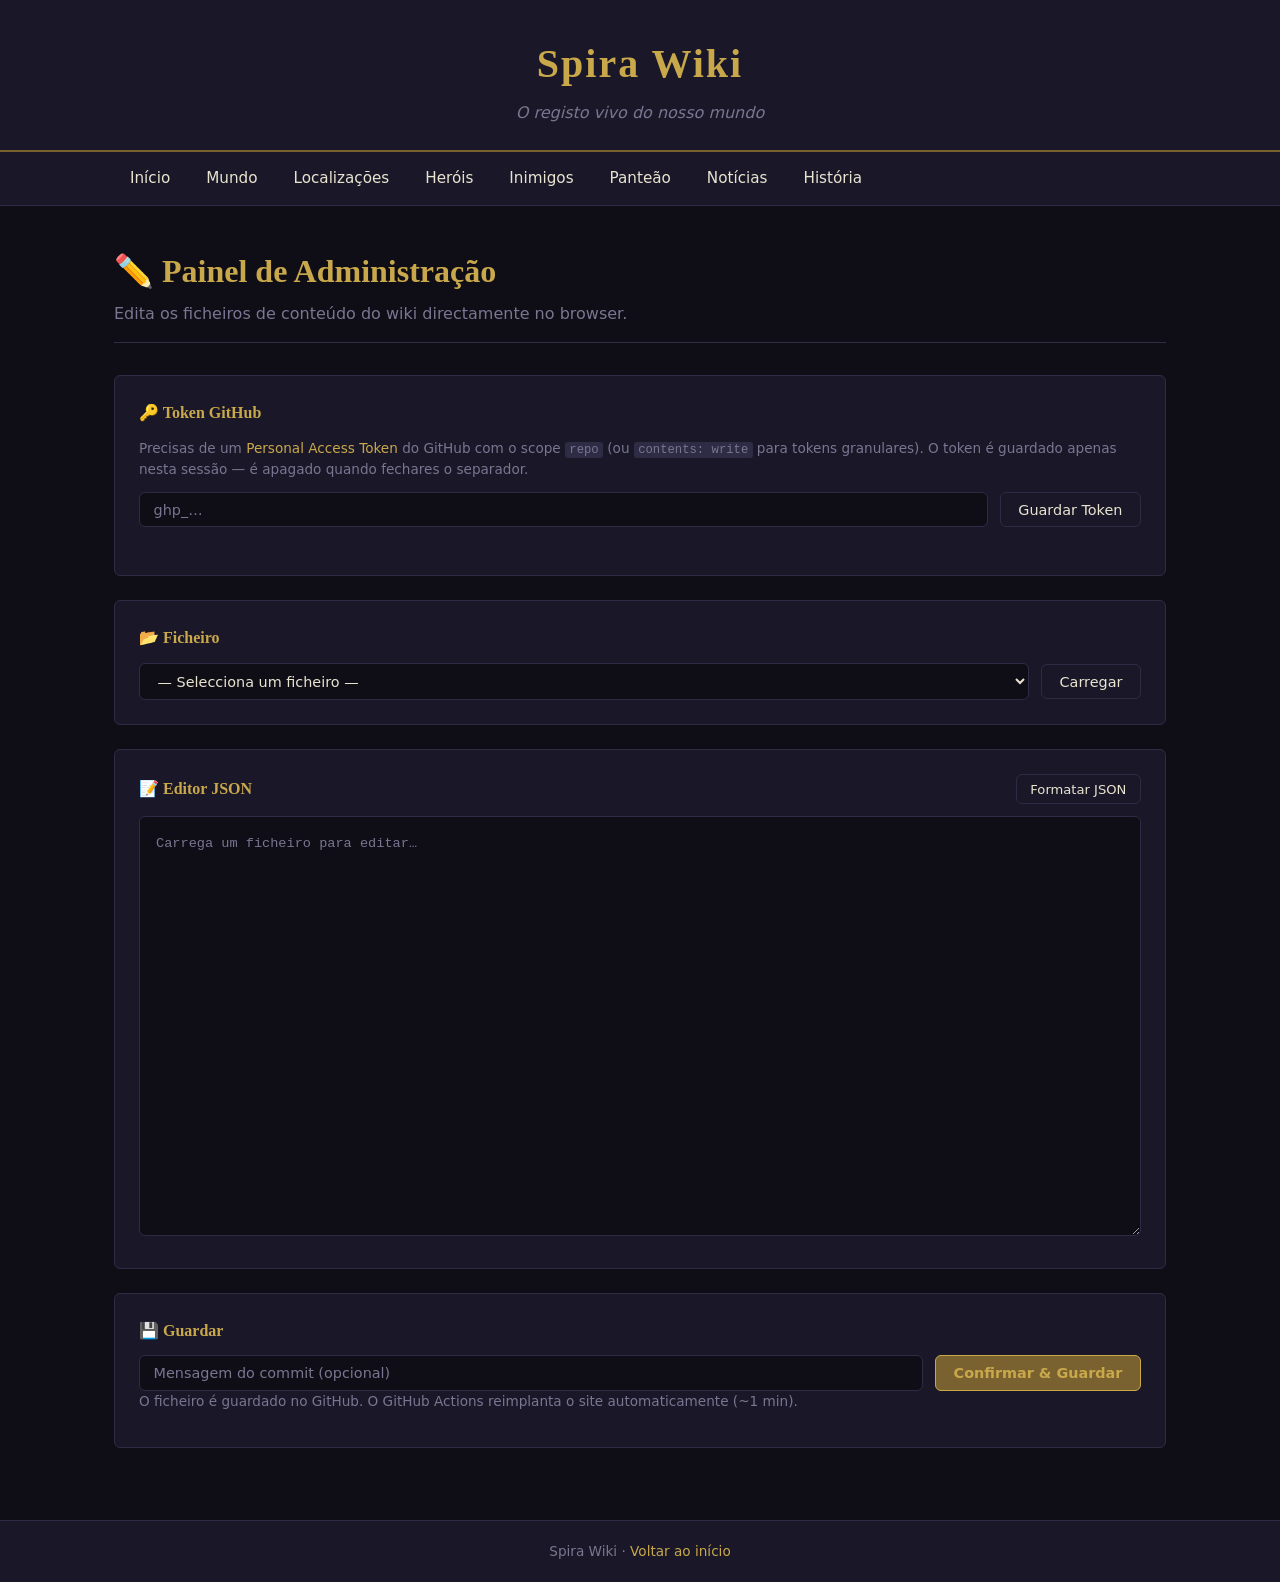
==== pages/admin.html @ 1535b745 "Add Panteão, Notícias, História sections and browser-based admin panel - New pages: pantheon.html, n" ====
<!DOCTYPE html>
<html lang="pt-PT">
<head>
  <meta charset="UTF-8" />
  <meta name="viewport" content="width=device-width, initial-scale=1.0" />
  <title>Admin — Spira Wiki</title>
  <link rel="stylesheet" href="../css/style.css?v=__CACHE_VER__" />
  <link rel="stylesheet" href="../css/admin.css?v=__CACHE_VER__" />
</head>
<body>
  <header class="site-header">
    <div class="container">
      <h1 class="site-title"><a href="../index.html" style="color:inherit;text-decoration:none">Spira Wiki</a></h1>
      <p class="site-subtitle">O registo vivo do nosso mundo</p>
    </div>
  </header>

  <nav class="site-nav">
    <div class="container">
      <ul>
        <li><a href="../index.html">Início</a></li>
        <li><a href="world.html">Mundo</a></li>
        <li><a href="locations.html">Localizações</a></li>
        <li><a href="heroes.html">Heróis</a></li>
        <li><a href="enemies.html">Inimigos</a></li>
        <li><a href="pantheon.html">Panteão</a></li>
        <li><a href="news.html">Notícias</a></li>
        <li><a href="history.html">História</a></li>
      </ul>
    </div>
  </nav>

  <main class="container">
    <div class="page-header">
      <h2>✏️ Painel de Administração</h2>
      <p>Edita os ficheiros de conteúdo do wiki directamente no browser.</p>
    </div>

    <!-- Token section -->
    <section class="admin-section">
      <h3>🔑 Token GitHub</h3>
      <p class="admin-help">
        Precisas de um
        <a href="https://github.com/settings/tokens/new?scopes=repo&description=Spira+Wiki+Admin"
           target="_blank" rel="noopener noreferrer">Personal Access Token</a>
        do GitHub com o scope <code>repo</code> (ou <code>contents: write</code> para tokens granulares).
        O token é guardado apenas nesta sessão — é apagado quando fechares o separador.
      </p>
      <div class="admin-row">
        <input type="password" id="token-input" class="admin-input"
               placeholder="ghp_…" autocomplete="off" spellcheck="false" />
        <button id="btn-token" class="admin-btn">Guardar Token</button>
      </div>
      <p id="token-status" class="admin-token-status"></p>
    </section>

    <!-- File selector -->
    <section class="admin-section">
      <h3>📂 Ficheiro</h3>
      <div class="admin-row">
        <select id="file-select" class="admin-select">
          <option value="">— Selecciona um ficheiro —</option>
        </select>
        <button id="btn-load" class="admin-btn">Carregar</button>
      </div>
    </section>

    <!-- Editor -->
    <section class="admin-section">
      <div class="admin-editor-header">
        <h3>📝 Editor JSON</h3>
        <div class="admin-editor-actions">
          <button id="btn-format" class="admin-btn admin-btn--secondary">Formatar JSON</button>
          <span id="spinner" hidden class="admin-spinner">A processar…</span>
        </div>
      </div>
      <textarea id="editor" class="admin-editor" spellcheck="false"
                placeholder="Carrega um ficheiro para editar…"></textarea>
    </section>

    <!-- Save -->
    <section class="admin-section">
      <h3>💾 Guardar</h3>
      <div class="admin-row">
        <input type="text" id="commit-msg" class="admin-input"
               placeholder="Mensagem do commit (opcional)" />
        <button id="btn-save" class="admin-btn admin-btn--primary">Confirmar &amp; Guardar</button>
      </div>
      <p class="admin-help">
        O ficheiro é guardado no GitHub. O GitHub Actions reimplanta o site automaticamente (~1 min).
      </p>
      <div id="admin-status" class="admin-status" hidden></div>
    </section>
  </main>

  <footer class="site-footer">
    <div class="container">
      <p>Spira Wiki · <a href="../index.html">Voltar ao início</a></p>
    </div>
  </footer>

  <script src="../js/admin.js?v=__CACHE_VER__"></script>
</body>
</html>
---- css/style.css ----
/* =====================
   Reset & Base
   ===================== */
*, *::before, *::after { box-sizing: border-box; margin: 0; padding: 0; }

:root {
  --color-bg:        #0f0e17;
  --color-surface:   #1a1828;
  --color-border:    #2e2b45;
  --color-accent:    #c9a84c;
  --color-accent-dim:#7a6230;
  --color-text:      #e8e4d0;
  --color-muted:     #7a7591;
  --color-danger:    #c0392b;
  --font-heading:    'Georgia', serif;
  --font-body:       'Segoe UI', system-ui, sans-serif;
  --radius:          6px;
  --max-width:       1100px;
}

body {
  background: var(--color-bg);
  color: var(--color-text);
  font-family: var(--font-body);
  font-size: 16px;
  line-height: 1.6;
}

a { color: var(--color-accent); text-decoration: none; }
a:hover { text-decoration: underline; }

h1, h2, h3, h4 { font-family: var(--font-heading); color: var(--color-accent); }

/* =====================
   Layout
   ===================== */
.container {
  max-width: var(--max-width);
  margin: 0 auto;
  padding: 0 1.5rem;
}

/* =====================
   Header
   ===================== */
.site-header {
  background: var(--color-surface);
  border-bottom: 2px solid var(--color-accent-dim);
  padding: 2rem 0 1.5rem;
  text-align: center;
}

.site-title {
  font-size: 2.5rem;
  letter-spacing: 0.05em;
}

.site-subtitle {
  color: var(--color-muted);
  font-style: italic;
  margin-top: 0.25rem;
}

/* =====================
   Nav
   ===================== */
.site-nav {
  background: var(--color-surface);
  border-bottom: 1px solid var(--color-border);
  position: sticky;
  top: 0;
  z-index: 100;
}

.site-nav ul {
  display: flex;
  list-style: none;
  gap: 0.25rem;
  padding: 0.5rem 0;
}

.site-nav a {
  display: block;
  padding: 0.4rem 1rem;
  border-radius: var(--radius);
  color: var(--color-text);
  font-size: 0.95rem;
  transition: background 0.15s, color 0.15s;
}

.site-nav a:hover,
.site-nav a.active {
  background: var(--color-accent-dim);
  color: var(--color-accent);
  text-decoration: none;
}

/* =====================
   Main
   ===================== */
main.container { padding-top: 2.5rem; padding-bottom: 3rem; }

/* =====================
   Hero Section
   ===================== */
.hero-section {
  text-align: center;
  margin-bottom: 3rem;
}

.hero-section h2 {
  font-size: 1.8rem;
  margin-bottom: 0.75rem;
}

.hero-section p {
  color: var(--color-muted);
  max-width: 600px;
  margin: 0 auto;
}

/* =====================
   Cards Grid
   ===================== */
.cards-grid {
  display: grid;
  grid-template-columns: repeat(auto-fit, minmax(220px, 1fr));
  gap: 1.25rem;
  margin-bottom: 3rem;
}

.card {
  background: var(--color-surface);
  border: 1px solid var(--color-border);
  border-radius: var(--radius);
  padding: 1.5rem;
  display: flex;
  flex-direction: column;
  gap: 0.5rem;
  transition: border-color 0.15s, transform 0.15s;
  color: var(--color-text);
}

.card:hover {
  border-color: var(--color-accent);
  transform: translateY(-2px);
  text-decoration: none;
}

.card-icon { font-size: 2rem; }

.card h3 {
  font-size: 1.1rem;
  margin-top: 0.25rem;
}

.card p {
  color: var(--color-muted);
  font-size: 0.9rem;
}

/* =====================
   Recent Updates
   ===================== */
.recent-updates {
  background: var(--color-surface);
  border: 1px solid var(--color-border);
  border-radius: var(--radius);
  padding: 1.5rem;
  margin-bottom: 2rem;
}

.recent-updates h2 { margin-bottom: 1rem; }

.recent-updates ul {
  list-style: none;
  display: flex;
  flex-direction: column;
  gap: 0.5rem;
}

.recent-updates li {
  padding: 0.5rem 0;
  border-bottom: 1px solid var(--color-border);
  color: var(--color-muted);
  font-size: 0.9rem;
}

.recent-updates li:last-child { border-bottom: none; }

/* =====================
   Entry Cards (detail pages)
   ===================== */
.entry-list {
  display: flex;
  flex-direction: column;
  gap: 1.25rem;
}

.entry-card {
  background: var(--color-surface);
  border: 1px solid var(--color-border);
  border-radius: var(--radius);
  padding: 1.5rem;
  display: grid;
  grid-template-columns: auto 1fr;
  gap: 1rem;
  align-items: start;
}

.entry-card img {
  width: 90px;
  height: 90px;
  object-fit: cover;
  border-radius: var(--radius);
  border: 1px solid var(--color-border);
}

.entry-card .placeholder-img {
  width: 90px;
  height: 90px;
  background: var(--color-border);
  border-radius: var(--radius);
  display: flex;
  align-items: center;
  justify-content: center;
  font-size: 2rem;
}

.entry-card h3 { margin-bottom: 0.25rem; }
.entry-card .tags { display: flex; gap: 0.4rem; flex-wrap: wrap; margin: 0.4rem 0; }
.tag {
  background: var(--color-accent-dim);
  color: var(--color-accent);
  font-size: 0.75rem;
  padding: 0.15rem 0.5rem;
  border-radius: 99px;
}

.entry-card p { color: var(--color-muted); font-size: 0.9rem; }

/* =====================
   Page Header
   ===================== */
.page-header {
  margin-bottom: 2rem;
  border-bottom: 1px solid var(--color-border);
  padding-bottom: 1rem;
}

.page-header h2 { font-size: 2rem; }
.page-header p { color: var(--color-muted); margin-top: 0.25rem; }

/* =====================
   Search & Filter
   ===================== */
.search-filter-bar {
  margin-bottom: 1.5rem;
  display: flex;
  flex-direction: column;
  gap: 0.75rem;
}

.search-input-wrap {
  position: relative;
  display: flex;
  align-items: center;
}

.search-icon {
  position: absolute;
  left: 0.75rem;
  font-size: 1rem;
  pointer-events: none;
  opacity: 0.5;
}

.search-input {
  width: 100%;
  background: var(--color-surface);
  border: 1px solid var(--color-border);
  border-radius: var(--radius);
  padding: 0.65rem 1rem 0.65rem 2.5rem;
  color: var(--color-text);
  font-size: 0.95rem;
  font-family: var(--font-body);
  outline: none;
  transition: border-color 0.15s;
}

.search-input:focus { border-color: var(--color-accent-dim); }
.search-input::placeholder { color: var(--color-muted); }
.search-input::-webkit-search-cancel-button { display: none; }

.tag-filter-wrap {
  display: flex;
  align-items: center;
  gap: 0.75rem;
  flex-wrap: wrap;
}

.tag-filter-label {
  color: var(--color-muted);
  font-size: 0.82rem;
  white-space: nowrap;
  flex-shrink: 0;
}

.tag-filter-pills {
  display: flex;
  gap: 0.4rem;
  flex-wrap: wrap;
}

.tag-pill {
  background: transparent;
  border: 1px solid var(--color-border);
  border-radius: 99px;
  color: var(--color-muted);
  cursor: pointer;
  font-size: 0.75rem;
  font-family: var(--font-body);
  padding: 0.2rem 0.65rem;
  transition: background 0.15s, border-color 0.15s, color 0.15s;
}

.tag-pill:hover {
  border-color: var(--color-accent-dim);
  color: var(--color-accent);
}

.tag-pill.active {
  background: var(--color-accent-dim);
  border-color: var(--color-accent);
  color: var(--color-accent);
}

.search-count {
  color: var(--color-muted);
  font-size: 0.85rem;
  font-style: italic;
}

/* Entry card tags are clickable — highlight on hover */
.tag[data-tag] {
  cursor: pointer;
  transition: background 0.15s, color 0.15s;
}

.tag[data-tag]:hover {
  background: var(--color-accent);
  color: var(--color-bg);
}

/* =====================
   Active Tag Chips (replaces static pill bar)
   ===================== */
.active-tags-wrap {
  display: flex;
  align-items: center;
  gap: 0.4rem;
  flex-wrap: wrap;
}

.active-tags-label {
  color: var(--color-muted);
  font-size: 0.8rem;
  white-space: nowrap;
}

.active-tag-chip {
  background: var(--color-accent-dim);
  border: 1px solid var(--color-accent);
  border-radius: 99px;
  color: var(--color-accent);
  cursor: pointer;
  font-size: 0.75rem;
  font-family: var(--font-body);
  padding: 0.2rem 0.65rem;
  transition: background 0.15s, color 0.15s;
}

.active-tag-chip:hover {
  background: var(--color-accent);
  color: var(--color-bg);
}

/* =====================
   News Feed
   ===================== */
.news-card {
  background: var(--color-surface);
  border: 1px solid var(--color-border);
  border-radius: var(--radius);
  padding: 1.5rem;
  display: flex;
  flex-direction: column;
  gap: 0.75rem;
  margin-bottom: 1.25rem;
}

.news-img {
  width: 100%;
  max-height: 220px;
  object-fit: cover;
  border-radius: var(--radius);
  border: 1px solid var(--color-border);
}

.news-body { display: flex; flex-direction: column; gap: 0.5rem; }

.news-meta {
  display: flex;
  align-items: center;
  gap: 0.6rem;
  flex-wrap: wrap;
}

.news-date {
  color: var(--color-muted);
  font-size: 0.82rem;
}

.news-title {
  font-family: var(--font-heading);
  color: var(--color-accent);
  font-size: 1.2rem;
  margin: 0;
}

.news-summary {
  color: var(--color-text);
  font-size: 0.95rem;
  margin: 0;
}

.news-content {
  color: var(--color-muted);
  font-size: 0.9rem;
  border-top: 1px solid var(--color-border);
  padding-top: 0.75rem;
  margin: 0;
}

/* =====================
   History / Eras
   ===================== */
.era-card {
  display: grid;
  grid-template-columns: 160px 1fr;
  gap: 1.5rem;
  background: var(--color-surface);
  border: 1px solid var(--color-border);
  border-radius: var(--radius);
  padding: 1.5rem;
  margin-bottom: 1.25rem;
  align-items: start;
}

@media (max-width: 600px) {
  .era-card { grid-template-columns: 1fr; }
}

.era-period {
  font-family: var(--font-heading);
  color: var(--color-accent);
  font-size: 0.85rem;
  text-align: center;
  background: var(--color-border);
  border-radius: var(--radius);
  padding: 0.5rem 0.75rem;
  line-height: 1.4;
  align-self: start;
}

.era-body h3 {
  margin-bottom: 0.4rem;
}

.era-events {
  list-style: none;
  margin-top: 0.75rem;
  border-top: 1px solid var(--color-border);
  padding-top: 0.75rem;
  display: flex;
  flex-direction: column;
  gap: 0.35rem;
}

.era-events li {
  color: var(--color-muted);
  font-size: 0.88rem;
  padding-left: 1rem;
  position: relative;
}

.era-events li::before {
  content: '▸';
  position: absolute;
  left: 0;
  color: var(--color-accent-dim);
}

/* =====================
   Pantheon
   ===================== */
.pantheon-group {
  margin-bottom: 2.5rem;
}

.pantheon-group-title {
  font-size: 1.1rem;
  color: var(--color-accent);
  border-bottom: 1px solid var(--color-border);
  padding-bottom: 0.5rem;
  margin-bottom: 1rem;
  font-family: var(--font-heading);
}

.deity-list {
  display: flex;
  flex-direction: column;
  gap: 1.25rem;
}

.deity-card {
  background: var(--color-surface);
  border: 1px solid var(--color-border);
  border-radius: var(--radius);
  padding: 1.5rem;
  display: grid;
  grid-template-columns: auto 1fr;
  gap: 1rem;
  align-items: start;
}

.deity-card img {
  width: 90px;
  height: 90px;
  object-fit: cover;
  border-radius: var(--radius);
  border: 1px solid var(--color-border);
}

.deity-card .placeholder-img {
  width: 90px;
  height: 90px;
  background: var(--color-border);
  border-radius: var(--radius);
  display: flex;
  align-items: center;
  justify-content: center;
  font-size: 2rem;
}

.deity-card h3 { margin-bottom: 0.25rem; }

.deity-meta {
  display: flex;
  gap: 0.75rem;
  flex-wrap: wrap;
  margin: 0.3rem 0 0.5rem;
}

.deity-domain,
.deity-alignment {
  font-size: 0.8rem;
  color: var(--color-muted);
}

/* =====================
   Footer admin link
   ===================== */
.footer-admin-link {
  color: var(--color-muted);
  font-size: 0.85rem;
  opacity: 0.7;
  transition: opacity 0.15s;
}

.footer-admin-link:hover {
  opacity: 1;
  color: var(--color-accent);
  text-decoration: none;
}

/* =====================
   Nav — wrap on smaller screens
   ===================== */
.site-nav ul {
  flex-wrap: wrap;
}

/* =====================
   Empty State
   ===================== */
.empty-state {
  text-align: center;
  padding: 3rem 1rem;
  color: var(--color-muted);
}

/* =====================
   Footer
   ===================== */
.site-footer {
  background: var(--color-surface);
  border-top: 1px solid var(--color-border);
  padding: 1.25rem 0;
  text-align: center;
  color: var(--color-muted);
  font-size: 0.85rem;
}
---- css/admin.css ----
/* =====================
   Admin Panel Styles
   ===================== */

.admin-section {
  background: var(--color-surface);
  border: 1px solid var(--color-border);
  border-radius: var(--radius);
  padding: 1.5rem;
  margin-bottom: 1.5rem;
}

.admin-section h3 {
  margin-bottom: 0.75rem;
  font-size: 1rem;
}

.admin-help {
  color: var(--color-muted);
  font-size: 0.85rem;
  margin-bottom: 0.75rem;
  line-height: 1.5;
}

.admin-help a { color: var(--color-accent); }
.admin-help code {
  background: var(--color-border);
  border-radius: 3px;
  padding: 0.1em 0.35em;
  font-size: 0.9em;
}

/* ── Rows ── */
.admin-row {
  display: flex;
  gap: 0.75rem;
  align-items: center;
  flex-wrap: wrap;
}

/* ── Inputs ── */
.admin-input {
  flex: 1;
  min-width: 200px;
  background: var(--color-bg);
  border: 1px solid var(--color-border);
  border-radius: var(--radius);
  color: var(--color-text);
  font-family: var(--font-body);
  font-size: 0.9rem;
  padding: 0.55rem 0.85rem;
  outline: none;
  transition: border-color 0.15s;
}

.admin-input:focus { border-color: var(--color-accent-dim); }
.admin-input::placeholder { color: var(--color-muted); }

.admin-select {
  flex: 1;
  min-width: 200px;
  background: var(--color-bg);
  border: 1px solid var(--color-border);
  border-radius: var(--radius);
  color: var(--color-text);
  font-family: var(--font-body);
  font-size: 0.9rem;
  padding: 0.55rem 0.85rem;
  outline: none;
  cursor: pointer;
  transition: border-color 0.15s;
}

.admin-select:focus { border-color: var(--color-accent-dim); }

/* ── Buttons ── */
.admin-btn {
  background: var(--color-surface);
  border: 1px solid var(--color-border);
  border-radius: var(--radius);
  color: var(--color-text);
  cursor: pointer;
  font-family: var(--font-body);
  font-size: 0.9rem;
  padding: 0.55rem 1.1rem;
  white-space: nowrap;
  transition: border-color 0.15s, background 0.15s, color 0.15s;
}

.admin-btn:hover:not(:disabled) {
  border-color: var(--color-accent-dim);
  color: var(--color-accent);
}

.admin-btn:disabled {
  opacity: 0.4;
  cursor: not-allowed;
}

.admin-btn--secondary {
  font-size: 0.82rem;
  padding: 0.4rem 0.85rem;
}

.admin-btn--primary {
  background: var(--color-accent-dim);
  border-color: var(--color-accent);
  color: var(--color-accent);
  font-weight: 600;
}

.admin-btn--primary:hover:not(:disabled) {
  background: var(--color-accent);
  color: var(--color-bg);
}

/* ── Token status ── */
.admin-token-status {
  color: var(--color-muted);
  font-size: 0.82rem;
  margin-top: 0.5rem;
  min-height: 1.2em;
}

/* ── Editor ── */
.admin-editor-header {
  display: flex;
  align-items: center;
  justify-content: space-between;
  flex-wrap: wrap;
  gap: 0.5rem;
  margin-bottom: 0.75rem;
}

.admin-editor-header h3 { margin: 0; }

.admin-editor-actions {
  display: flex;
  align-items: center;
  gap: 0.5rem;
}

.admin-editor {
  width: 100%;
  min-height: 420px;
  background: var(--color-bg);
  border: 1px solid var(--color-border);
  border-radius: var(--radius);
  color: var(--color-text);
  font-family: 'Consolas', 'Fira Code', 'Courier New', monospace;
  font-size: 0.85rem;
  line-height: 1.55;
  padding: 1rem;
  outline: none;
  resize: vertical;
  transition: border-color 0.15s;
}

.admin-editor:focus { border-color: var(--color-accent-dim); }
.admin-editor::placeholder { color: var(--color-muted); }
.admin-editor:read-only { opacity: 0.5; }

/* ── Spinner ── */
.admin-spinner {
  color: var(--color-muted);
  font-size: 0.85rem;
  font-style: italic;
  animation: pulse 1.2s ease-in-out infinite;
}

@keyframes pulse {
  0%, 100% { opacity: 1; }
  50%       { opacity: 0.4; }
}

/* ── Status messages ── */
.admin-status {
  border-radius: var(--radius);
  font-size: 0.88rem;
  margin-top: 0.75rem;
  padding: 0.65rem 1rem;
}

.admin-status--success {
  background: rgba(39, 174, 96, 0.12);
  border: 1px solid rgba(39, 174, 96, 0.35);
  color: #7dcea0;
}

.admin-status--error {
  background: rgba(192, 57, 43, 0.12);
  border: 1px solid rgba(192, 57, 43, 0.35);
  color: #e0948b;
}

.admin-status--info {
  background: rgba(201, 168, 76, 0.08);
  border: 1px solid var(--color-border);
  color: var(--color-muted);
}
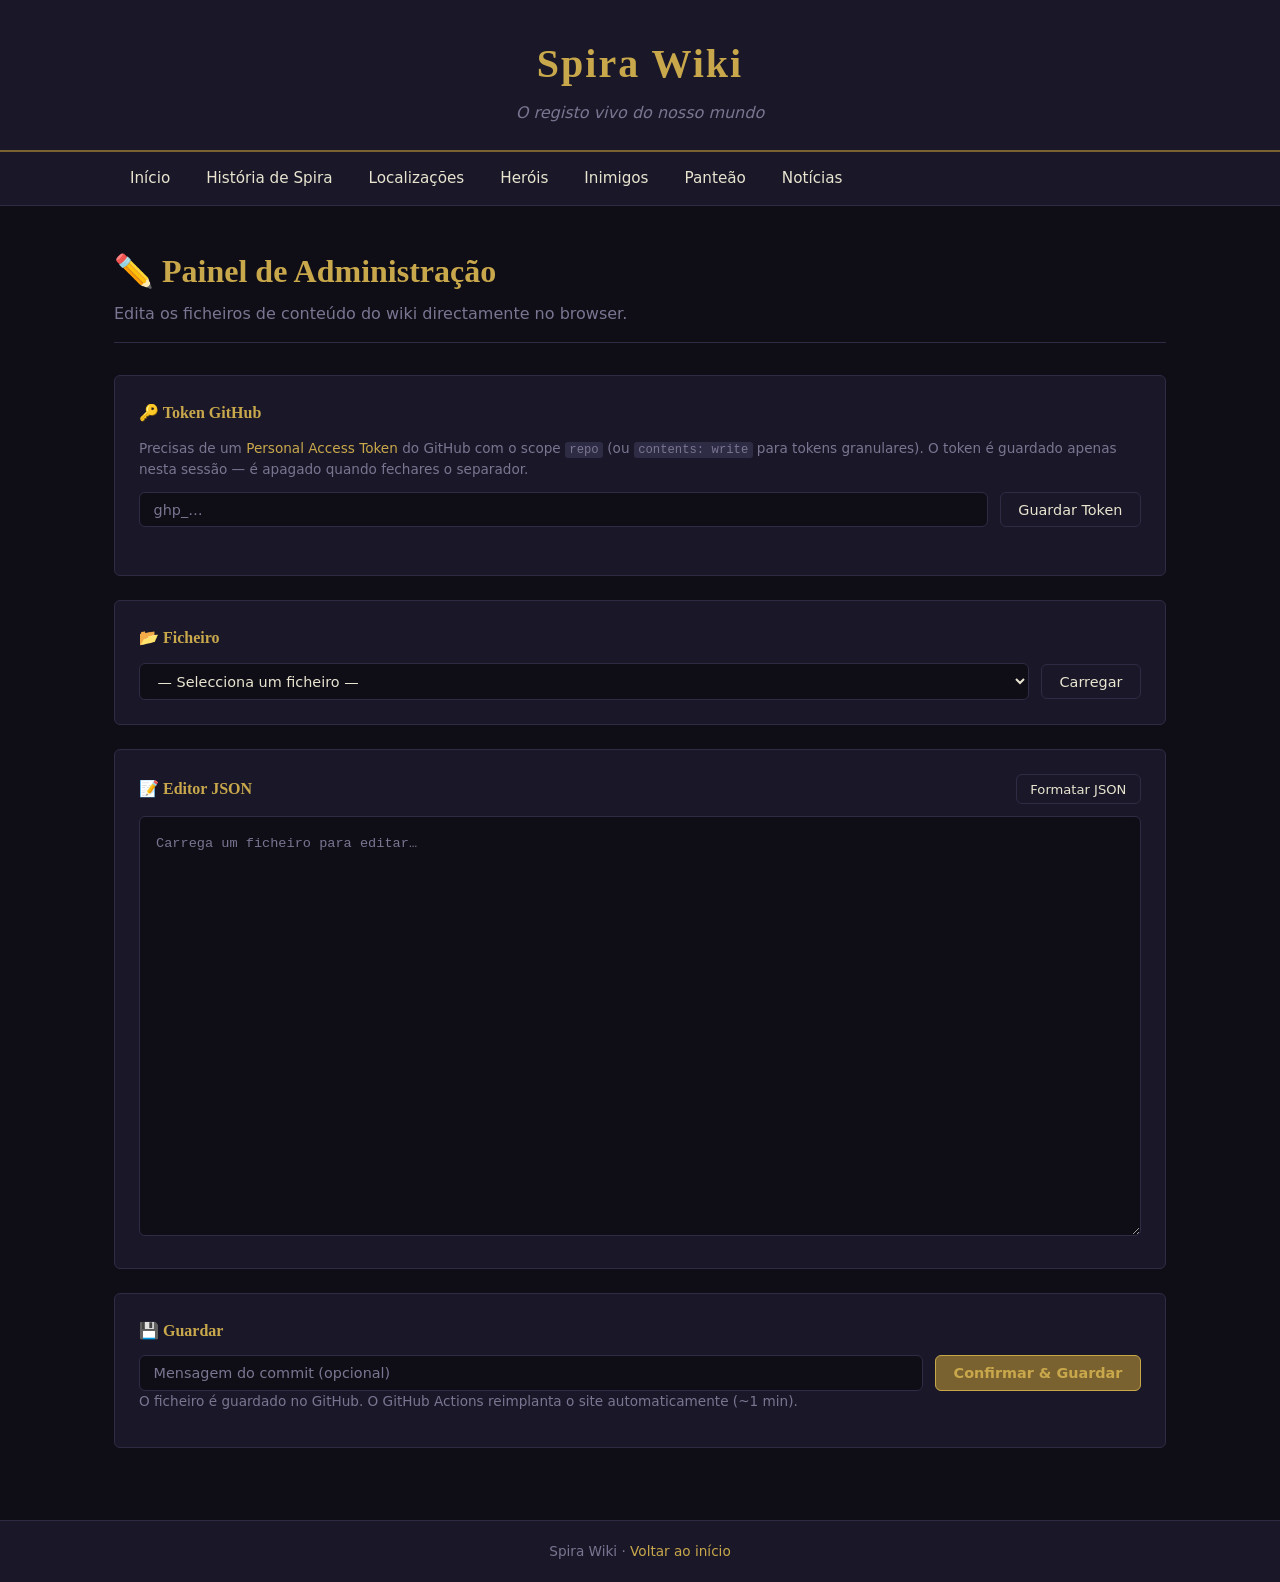
==== commit 249ed71f: "Collapsible sections, remove Mundo nav, rename História - Hero groups (Activos/Reformados/Hall dos M" ====
--- a/pages/admin.html
+++ b/pages/admin.html
@@ -19,13 +19,12 @@
     <div class="container">
       <ul>
         <li><a href="../index.html">Início</a></li>
-        <li><a href="world.html">Mundo</a></li>
+        <li><a href="history.html">História de Spira</a></li>
         <li><a href="locations.html">Localizações</a></li>
         <li><a href="heroes.html">Heróis</a></li>
         <li><a href="enemies.html">Inimigos</a></li>
         <li><a href="pantheon.html">Panteão</a></li>
         <li><a href="news.html">Notícias</a></li>
-        <li><a href="history.html">História</a></li>
       </ul>
     </div>
   </nav>
--- a/css/style.css
+++ b/css/style.css
@@ -502,6 +502,32 @@
 }
 
 /* =====================
+   Hero Groups (Activos / Reformados / Hall dos Mortos)
+   ===================== */
+.hero-group {
+  margin-bottom: 2.5rem;
+}
+
+.hero-group-title {
+  font-family: var(--font-heading);
+  font-size: 1.1rem;
+  color: var(--color-accent);
+  border-bottom: 1px solid var(--color-border);
+  padding-bottom: 0.5rem;
+  margin-bottom: 0;
+}
+
+.hero-group[open] .hero-group-entries {
+  margin-top: 1rem;
+}
+
+.hero-group-entries {
+  display: flex;
+  flex-direction: column;
+  gap: 1.25rem;
+}
+
+/* =====================
    Pantheon
    ===================== */
 .pantheon-group {
@@ -513,8 +539,52 @@
   color: var(--color-accent);
   border-bottom: 1px solid var(--color-border);
   padding-bottom: 0.5rem;
-  margin-bottom: 1rem;
+  margin-bottom: 0;
   font-family: var(--font-heading);
+}
+
+.pantheon-group[open] .deity-list {
+  margin-top: 1rem;
+}
+
+/* =====================
+   Collapsible summary shared styles
+   ===================== */
+details.hero-group > summary,
+details.pantheon-group > summary {
+  list-style: none;
+  cursor: pointer;
+  display: flex;
+  align-items: center;
+  justify-content: space-between;
+  user-select: none;
+  transition: opacity 0.15s;
+}
+
+details.hero-group > summary::-webkit-details-marker,
+details.pantheon-group > summary::-webkit-details-marker {
+  display: none;
+}
+
+details.hero-group > summary::after,
+details.pantheon-group > summary::after {
+  content: '▶';
+  font-size: 0.65em;
+  opacity: 0.45;
+  transition: transform 0.2s ease, opacity 0.15s;
+  flex-shrink: 0;
+  margin-left: 0.75rem;
+}
+
+details.hero-group[open] > summary::after,
+details.pantheon-group[open] > summary::after {
+  transform: rotate(90deg);
+  opacity: 0.75;
+}
+
+details.hero-group > summary:hover,
+details.pantheon-group > summary:hover {
+  opacity: 0.85;
 }
 
 .deity-list {
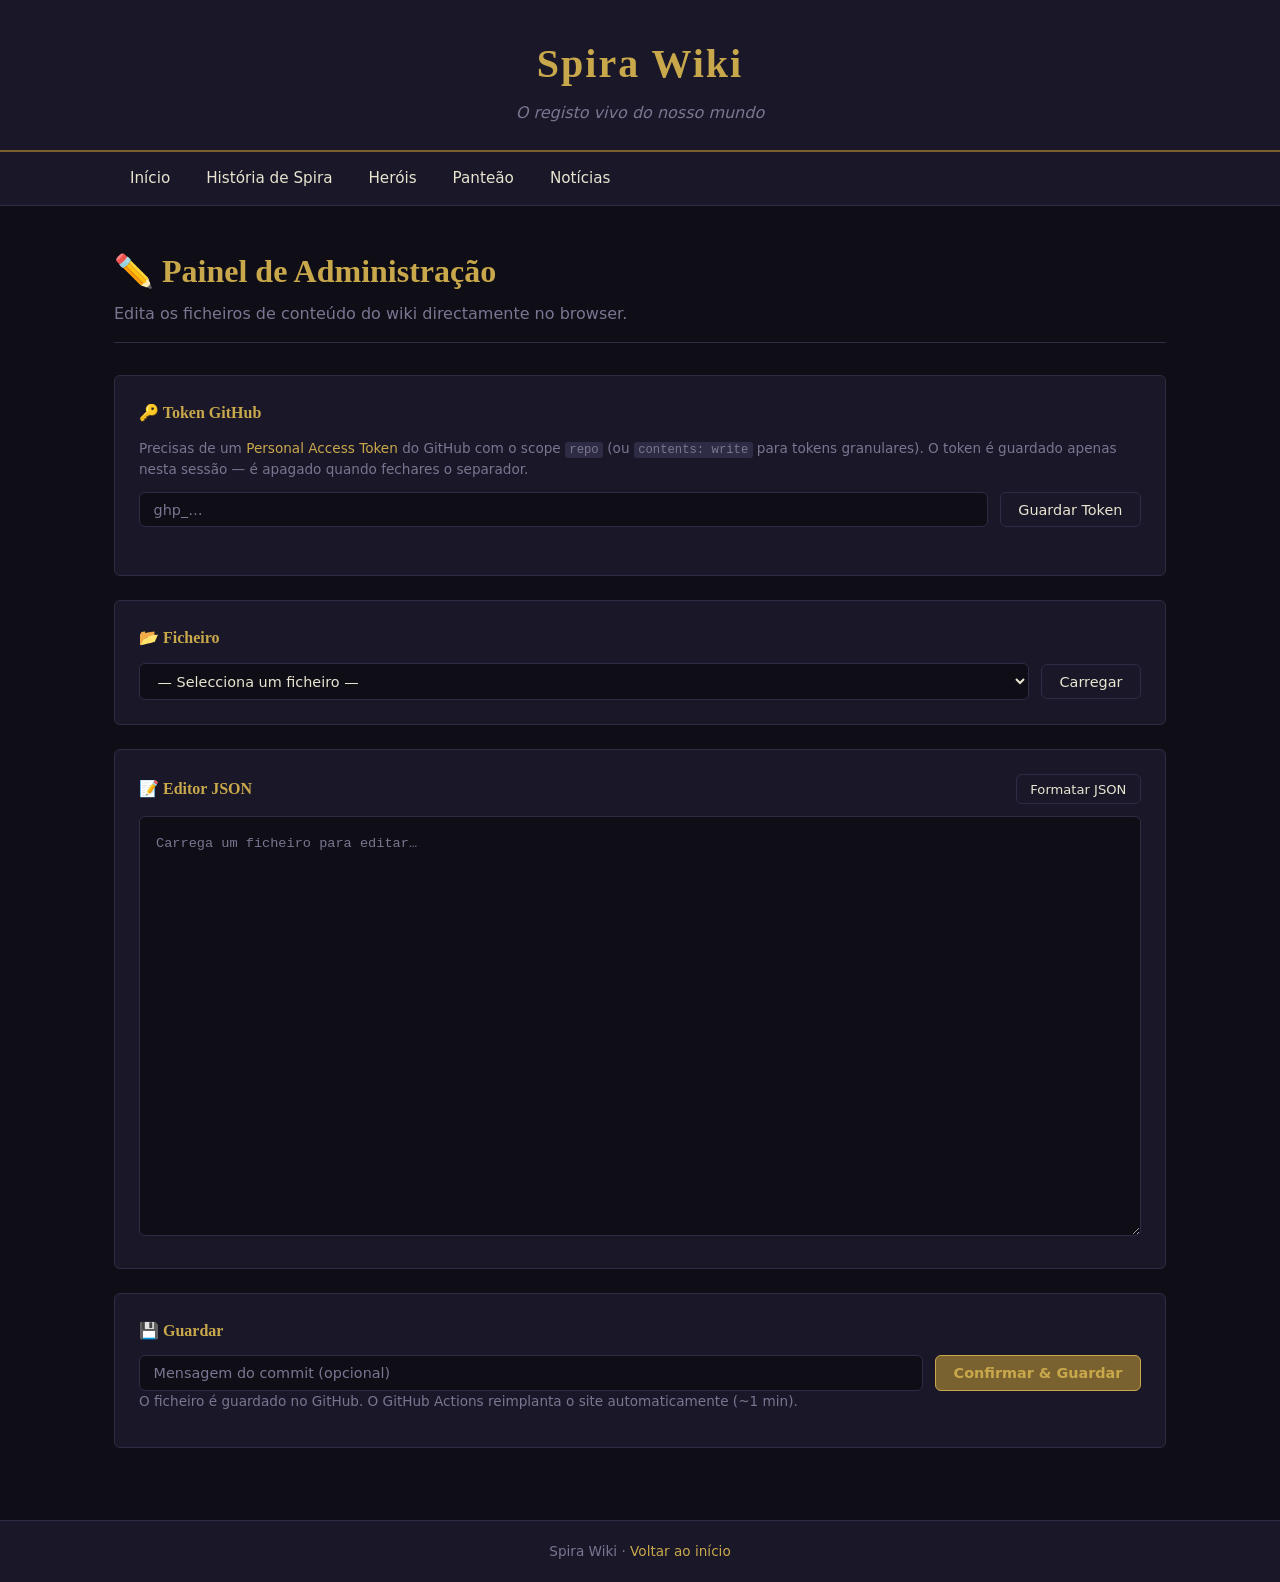
==== commit f9c5510d: "Add global search, cache busting, nav cleanup, and collapsible defaults - Global search: nav bar inp" ====
--- a/pages/admin.html
+++ b/pages/admin.html
@@ -20,9 +20,7 @@
       <ul>
         <li><a href="../index.html">Início</a></li>
         <li><a href="history.html">História de Spira</a></li>
-        <li><a href="locations.html">Localizações</a></li>
         <li><a href="heroes.html">Heróis</a></li>
-        <li><a href="enemies.html">Inimigos</a></li>
         <li><a href="pantheon.html">Panteão</a></li>
         <li><a href="news.html">Notícias</a></li>
       </ul>
@@ -98,6 +96,6 @@
     </div>
   </footer>
 
-  <script src="../js/admin.js?v=__CACHE_VER__"></script>
+  <script>(function(){var s=document.createElement('script');s.src='../js/admin.js?v='+Date.now();document.body.appendChild(s);})();</script>
 </body>
 </html>
--- a/css/style.css
+++ b/css/style.css
@@ -77,6 +77,7 @@
   list-style: none;
   gap: 0.25rem;
   padding: 0.5rem 0;
+  align-items: center;
 }
 
 .site-nav a {
@@ -566,24 +567,25 @@
   display: none;
 }
 
-details.hero-group > summary::after,
-details.pantheon-group > summary::after {
-  content: '▶';
+details.hero-group > summary:hover,
+details.pantheon-group > summary:hover {
+  opacity: 0.85;
+}
+
+/* Chevron span injected by JS — more reliable than ::after on <summary> */
+.group-chevron {
+  display: inline-block;
   font-size: 0.65em;
-  opacity: 0.45;
+  color: var(--color-accent);
+  opacity: 0.5;
   transition: transform 0.2s ease, opacity 0.15s;
   flex-shrink: 0;
   margin-left: 0.75rem;
-}
-
-details.hero-group[open] > summary::after,
-details.pantheon-group[open] > summary::after {
+  line-height: 1;
+}
+
+details[open] > summary .group-chevron {
   transform: rotate(90deg);
-  opacity: 0.75;
-}
-
-details.hero-group > summary:hover,
-details.pantheon-group > summary:hover {
   opacity: 0.85;
 }
 
@@ -671,6 +673,95 @@
 }
 
 /* =====================
+   Nav Search
+   ===================== */
+.nav-search-form {
+  display: flex;
+  align-items: center;
+  gap: 0.25rem;
+  margin-left: auto;
+}
+
+.nav-search-input {
+  background: var(--color-bg);
+  border: 1px solid var(--color-border);
+  border-radius: var(--radius);
+  color: var(--color-text);
+  font-size: 0.85rem;
+  padding: 0.3rem 0.6rem;
+  width: 140px;
+  outline: none;
+  transition: border-color 0.15s, width 0.2s;
+}
+
+.nav-search-input:focus {
+  border-color: var(--color-accent-dim);
+  width: 180px;
+}
+
+.nav-search-btn {
+  background: none;
+  border: none;
+  cursor: pointer;
+  font-size: 1rem;
+  padding: 0.3rem 0.4rem;
+  color: var(--color-text);
+  opacity: 0.6;
+  transition: opacity 0.15s;
+  border-radius: var(--radius);
+}
+
+.nav-search-btn:hover { opacity: 1; }
+
+/* =====================
+   Global Search Results
+   ===================== */
+.search-section { margin-bottom: 2.5rem; }
+
+.search-section-title {
+  font-size: 1.1rem;
+  color: var(--color-accent);
+  border-bottom: 1px solid var(--color-border);
+  padding-bottom: 0.5rem;
+  margin-bottom: 1rem;
+  display: flex;
+  align-items: center;
+  gap: 0.6rem;
+}
+
+.search-count-badge {
+  background: var(--color-accent-dim);
+  color: var(--color-accent);
+  border-radius: 999px;
+  padding: 0.1rem 0.55rem;
+  font-size: 0.78rem;
+  font-family: var(--font-body);
+  font-weight: normal;
+}
+
+.search-result-card {
+  background: var(--color-surface);
+  border: 1px solid var(--color-border);
+  border-radius: var(--radius);
+  padding: 0.9rem 1.2rem;
+  margin-bottom: 0.65rem;
+}
+
+.search-result-card strong {
+  color: var(--color-accent);
+  font-family: var(--font-heading);
+  font-size: 1.05rem;
+  display: block;
+  margin-bottom: 0.2rem;
+}
+
+.search-result-card p {
+  color: var(--color-muted);
+  font-size: 0.9rem;
+  margin-top: 0.2rem;
+}
+
+/* =====================
    Footer
    ===================== */
 .site-footer {
